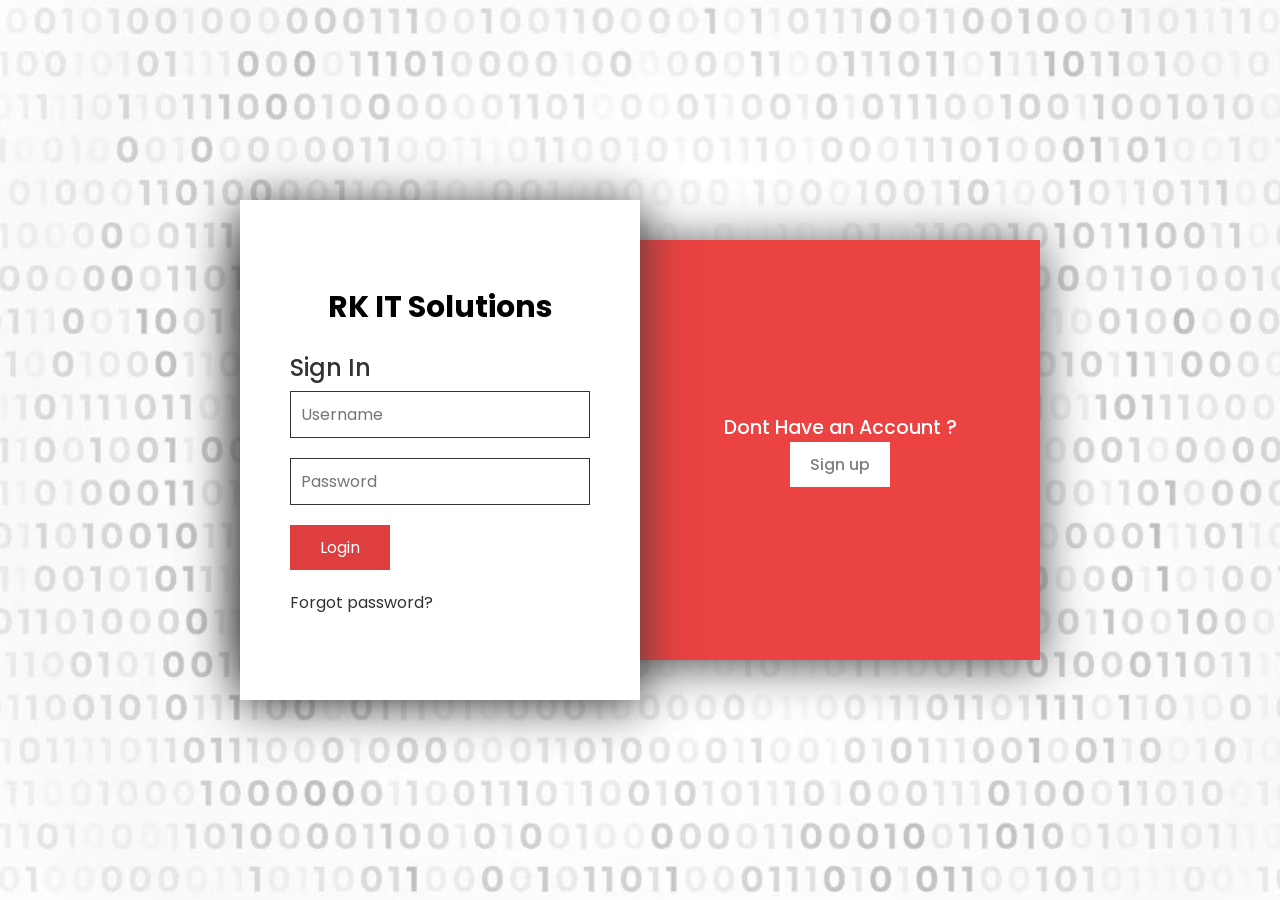
==== login.html @ abf3b1c1 "RK" ====
<!DOCTYPE html>
<html>
    <head>
        <meta name="viewport" content="width=device-width, initial-scale=1.0">
        <title>Login/Register</title>
        <link rel="stylesheet" href="login.css">
        <link rel="icon" href="./Images/Restaurants/download.png" type="image/icon type">
    </head>
<body>
    
  <div class="container">
      <div class="loginbg">
          <div class="box signin">
              <h2>Already Have an Account ?</h2>
              <button class="signinbtn">Sign in</button>
          </div>
          <div class="box signup">
            <h2>Dont Have an Account ?</h2>
            <button class="signupbtn">Sign up</button>
          </div>
      </div>
      <div class="formbx">
        <div class="form signinform">
            <form>
                <h2>RK IT Solutions</h2>
                <h3>Sign In</h3>
                <input type="text" placeholder="Username">
                <input type="password" placeholder="Password">
                <a href="home.html">
                <input type="button" value="Login">
                </a>
                <a href="#" class="forgot">Forgot password?</a>
            </form>
        </div>
        <div class="form signupform">
            <form>
                <h3>Sign up</h3>
                <input type="text" placeholder="Enter Your Name">
                <input type="text" placeholder="Email">
                <input type="date" placeholder=" Enter your Date of birth">
                <input type="password" placeholder="Password">
                <input type="password" placeholder="Confirm password">
                <input type="submit" value="Sign Up">
            </form>
        </div>
      </div>
      </div>
<script>
    const signinbtn = document.querySelector('.signinbtn');
    const signupbtn = document.querySelector('.signupbtn');
    const formbx = document.querySelector('.formbx'); 
    const body = document.querySelector('body')

    signupbtn.onclick = function(){
        formbx.classList.add('active')
        body.classList.add('active')
    }
    signinbtn.onclick = function(){
        formbx.classList.remove('active')
        body.classList.remove('active')
    }
    </script>
      
</body>
</html>
---- login.css ----
@import url('https://fonts.googleapis.com/css?family=Poppins:200,300,400,500,600,700,800,900&display=swap');
*{
    margin:0;
    padding: 0;
    box-sizing: border-box;
    font-family: "Poppins", sans-serif;
}
body{
    display:flex;
    justify-content: center;
    align-items: center;
    min-height: 100vh;
    background-repeat: no-repeat;
   background-repeat: no-repeat;
    background-image: url(./Images/Background/Background.jpg);
    
  background-repeat: no-repeat;
    background-size: cover;

    transition:0.5s;
}

body.active{
    background-image: url(./Images/Background/background.jpg);
}
.container{
    align-items: center;
    position:relative;
    width: 800px;
    height: 500px;
    margin: 20px;
    background: none;
  
}
.loginbg{
    position:absolute;
    top:40px;
    width:100%;
    height:420px;
    display:flex;
    justify-content:center;
    align-items:center;
    background:rgb(235, 66, 66);
    box-shadow: 0 5px 45px rgb(77, 76, 76);
}
.loginbg .box{
    position: relative;
    width: 50%;
    height: 100%;
    display:flex;
    justify-content:center;
    align-items:center;
    flex-direction: column;
}
.loginbg .box h2{
    color:white;
    font-size: 1.2em;
    font-weight: 500;
    margin: bottom 10px;
}
.loginbg .box button{
    cursor: pointer;
    padding: 10px 20px;
    background:white;
    color:grey;
    font-size: 16px;
    font-weight: 500;
    border:none;
}
.formbx{
    position:absolute;
    top:0;
    left:0;
    width:50%;  
    height:100%;
    background:white;
    z-index: 1000;
    display:flex;
    justify-content:center;
    align-items: center;
    box-shadow: 0 5px 45px rgb(63, 61, 61);
    transition:0.5s ease-in-out;
    overflow: hidden;
}
.formbx.active{
    left:50%;
}

.formbx .form{
    position:absolute;
    left:0;
    width:100%;
    padding:50px;
    transition:0.5s;
}
.formbx .signinform{
    transition-delay: 0.25s;
}
.formbx.active .signinform{
    left:-100%;
    transition-delay: 0s
}
.formbx .signupform{
    left:100%;
}
.formbx.active .signupform{
    left:0;
}
.formbx .form form{
    width:100%;
    display: flex;
    flex-direction:column;
}
.formbx .form form h2{
    font-size:30px;
    text-align: center;
    margin-bottom: 20px;
}
.formbx .form form h3{
    font-size: 1.5em;
    color: #333;
    margin-bottom: 6px;
    font-weight: 500;

}
.formbx .form form input{
    width: 100%;
    margin-bottom:20px;
    padding: 10px;
    outline:none;
    font-size:16px;
    border:1px solid #333;
}
.formbx .form form input[type="button"]{
    background:rgb(223, 62, 62);
    border:none;
    color:white;
    max-width: 100px;
    cursor:pointer;
}
.formbx .form form input[type="submit"]{
    
    background: rgb(223, 62, 62);
    border:none;
    color:white;
    max-width: 100px;
    cursor: pointer;
}
.formbx .form form .forgot{
    color:#333;
    text-decoration: none;
}
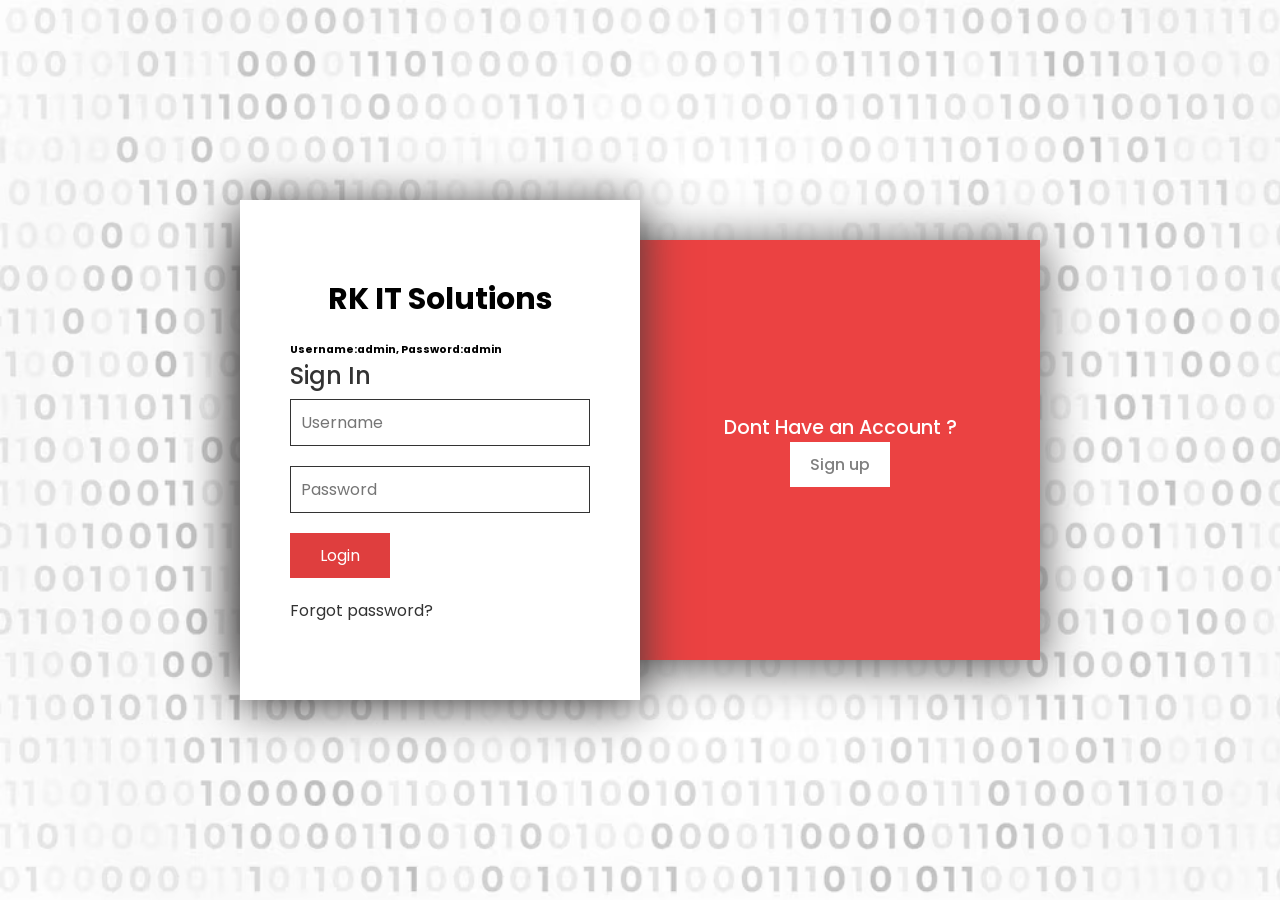
==== commit 06bbe6fe: "ram" ====
--- a/login.html
+++ b/login.html
@@ -4,7 +4,7 @@
         <meta name="viewport" content="width=device-width, initial-scale=1.0">
         <title>Login/Register</title>
         <link rel="stylesheet" href="login.css">
-        <link rel="icon" href="./Images/Restaurants/download.png" type="image/icon type">
+        <link rel="icon" href="./Images/Logo/OIP-removebg-preview.png" type="image/icon type">
     </head>
 <body>
     
@@ -23,12 +23,12 @@
         <div class="form signinform">
             <form>
                 <h2>RK IT Solutions</h2>
+                <h6>Username:admin, Password:admin</h6>
                 <h3>Sign In</h3>
-                <input type="text" placeholder="Username">
-                <input type="password" placeholder="Password">
-                <a href="home.html">
-                <input type="button" value="Login">
-                </a>
+                <input type="text" id="username" placeholder="Username">
+                <input type="password" id="password" placeholder="Password">
+                <input type="button" onclick="login()" value="Login">
+
                 <a href="#" class="forgot">Forgot password?</a>
             </form>
         </div>
@@ -41,6 +41,7 @@
                 <input type="password" placeholder="Password">
                 <input type="password" placeholder="Confirm password">
                 <input type="submit" value="Sign Up">
+                <h6>No Need for Sign up</h6>
             </form>
         </div>
       </div>
@@ -59,6 +60,18 @@
         formbx.classList.remove('active')
         body.classList.remove('active')
     }
+
+
+    function login(){
+        const username = document.getElementById('username').value;
+        const password = document.getElementById('password').value;
+        if(username == 'admin' && password == 'admin'){
+            window.location.href = 'home.html';
+        }else{
+            alert('Login Failed');
+        }
+    }
+
     </script>
       
 </body>
--- a/login.css
+++ b/login.css
@@ -21,7 +21,7 @@
 }
 
 body.active{
-    background-image: url(./Images/Background/background.jpg);
+    background-image: url(./Images/Background/Background.jpg);
 }
 .container{
     align-items: center;
